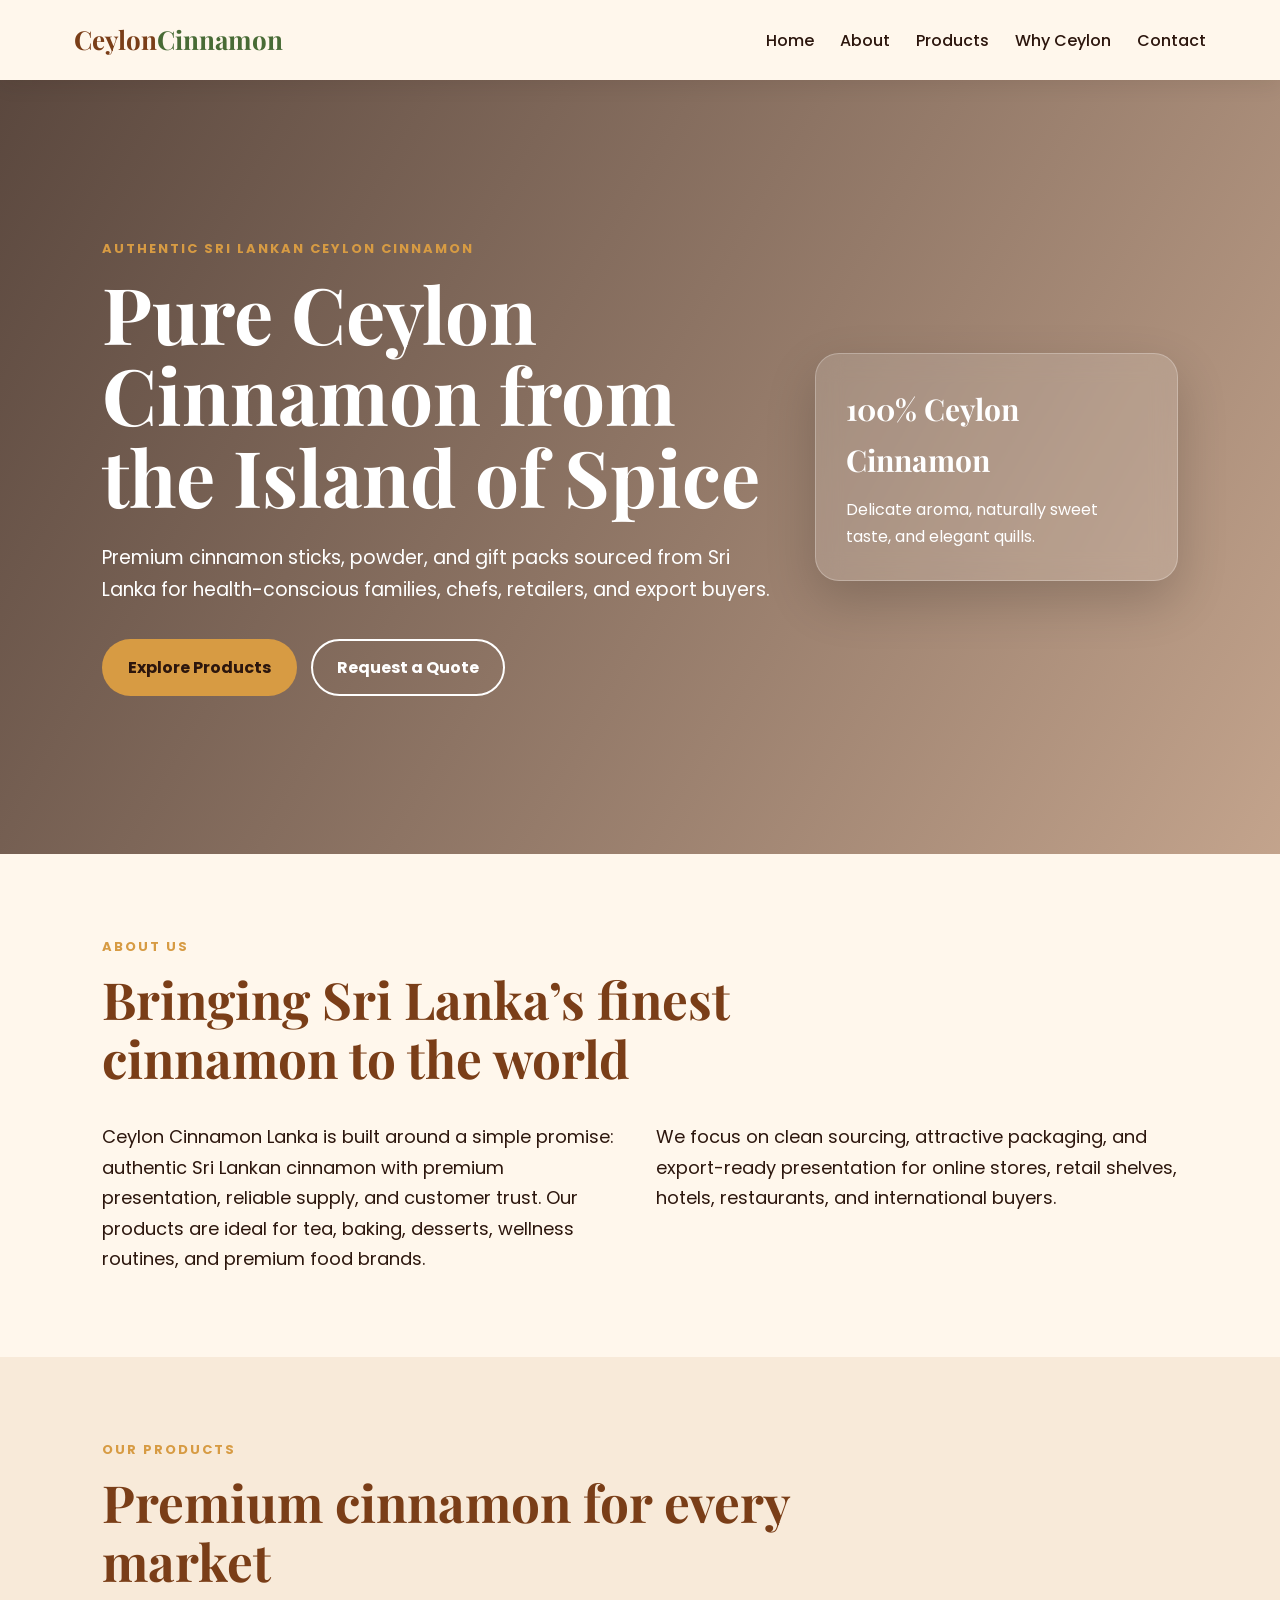
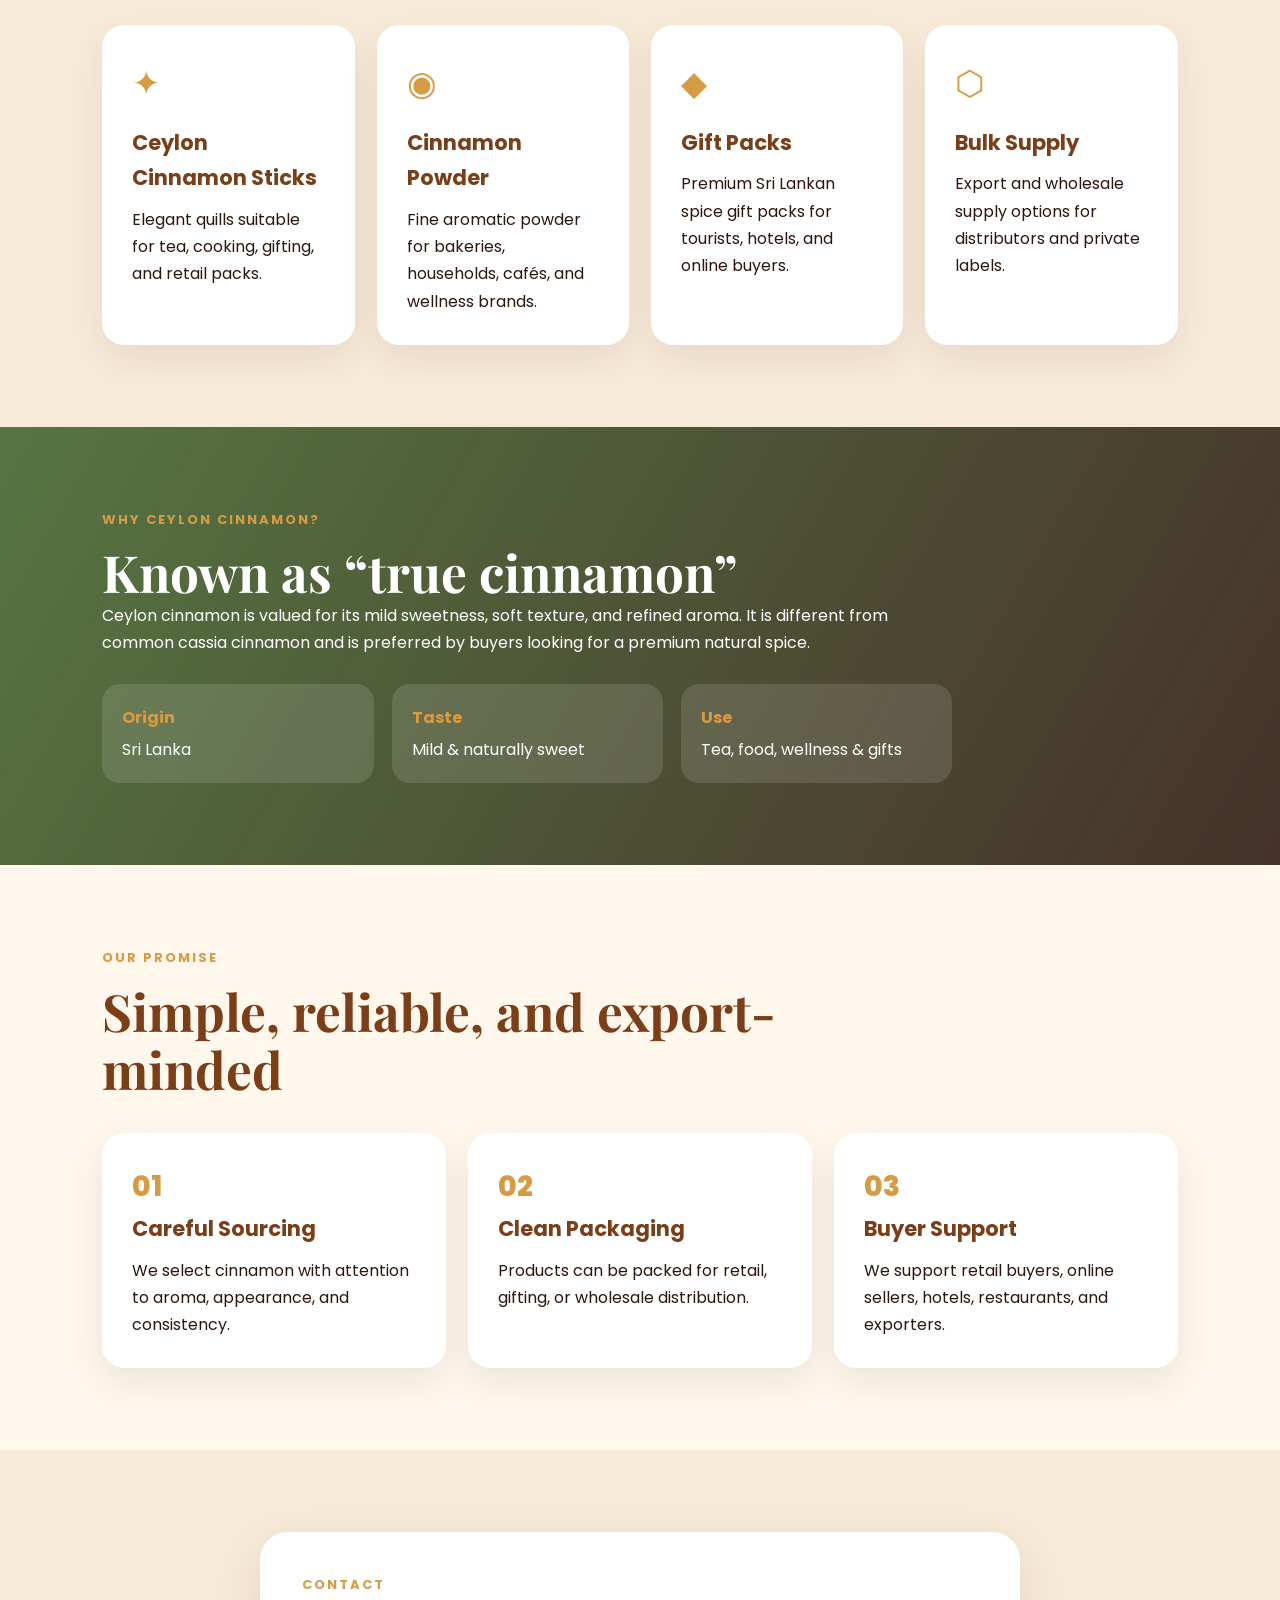
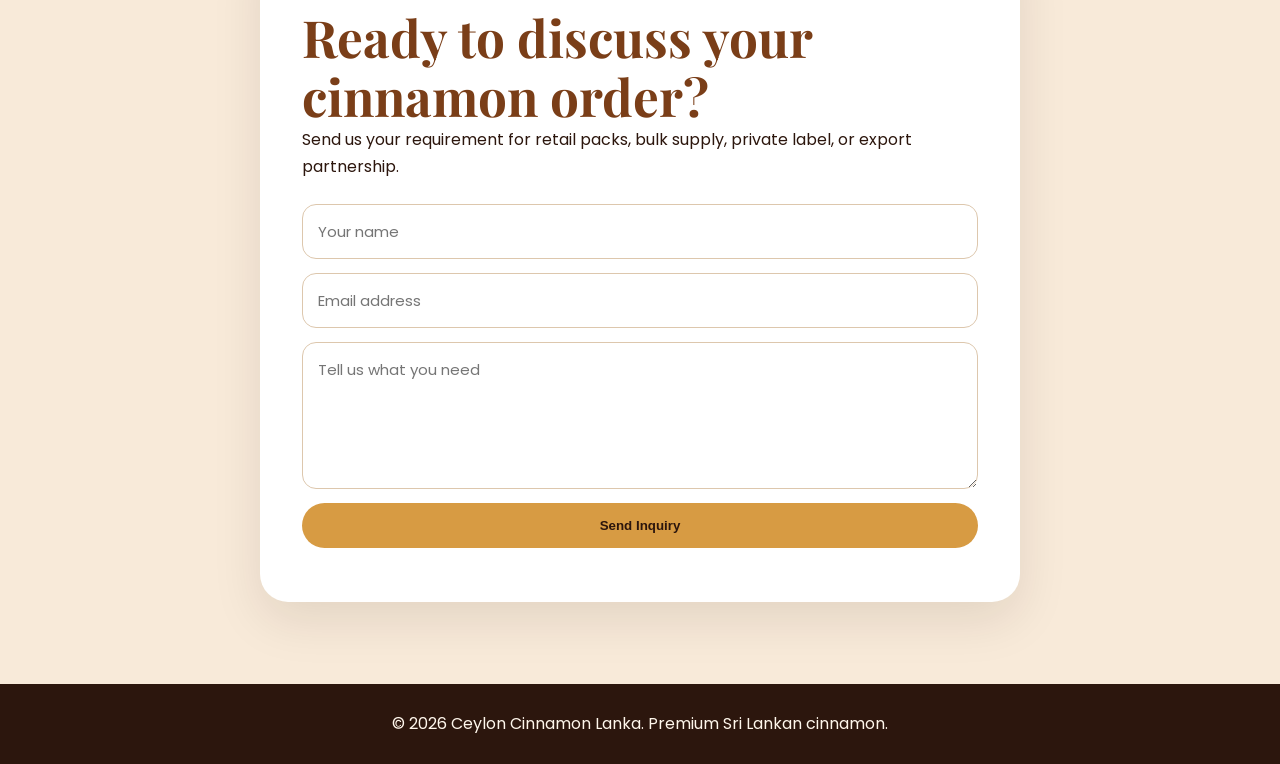
==== index.html @ b7e73db4 "Add files via upload" ====
<!DOCTYPE html>
<html lang="en">
<head>
  <meta charset="UTF-8" />
  <meta name="viewport" content="width=device-width, initial-scale=1.0" />
  <title>Ceylon Cinnamon Lanka | Pure Sri Lankan Cinnamon</title>
  <meta name="description" content="Premium Sri Lankan Ceylon cinnamon for wellness, kitchens, gifting, and export buyers. Discover true Ceylon cinnamon from Sri Lanka." />
  <link rel="preconnect" href="https://fonts.googleapis.com">
  <link rel="preconnect" href="https://fonts.gstatic.com" crossorigin>
  <link href="https://fonts.googleapis.com/css2?family=Playfair+Display:wght@600;700&family=Poppins:wght@300;400;500;600;700&display=swap" rel="stylesheet">
  <link rel="stylesheet" href="style.css" />
</head>
<body>
  <header class="site-header">
    <nav class="navbar">
      <div class="logo">Ceylon<span>Cinnamon</span></div>
      <button class="menu-toggle" id="menuToggle">☰</button>
      <ul class="nav-links" id="navLinks">
        <li><a href="#home">Home</a></li>
        <li><a href="#about">About</a></li>
        <li><a href="#products">Products</a></li>
        <li><a href="#why">Why Ceylon</a></li>
        <li><a href="#contact">Contact</a></li>
      </ul>
    </nav>
  </header>

  <main>
    <section class="hero" id="home">
      <div class="hero-content">
        <p class="eyebrow">Authentic Sri Lankan Ceylon Cinnamon</p>
        <h1>Pure Ceylon Cinnamon from the Island of Spice</h1>
        <p class="hero-text">Premium cinnamon sticks, powder, and gift packs sourced from Sri Lanka for health-conscious families, chefs, retailers, and export buyers.</p>
        <div class="hero-actions">
          <a href="#products" class="btn primary">Explore Products</a>
          <a href="#contact" class="btn secondary">Request a Quote</a>
        </div>
      </div>
      <div class="hero-card">
        <h3>100% Ceylon Cinnamon</h3>
        <p>Delicate aroma, naturally sweet taste, and elegant quills.</p>
      </div>
    </section>

    <section class="section about" id="about">
      <div class="section-heading">
        <p class="eyebrow">About Us</p>
        <h2>Bringing Sri Lanka’s finest cinnamon to the world</h2>
      </div>
      <div class="two-column">
        <p>Ceylon Cinnamon Lanka is built around a simple promise: authentic Sri Lankan cinnamon with premium presentation, reliable supply, and customer trust. Our products are ideal for tea, baking, desserts, wellness routines, and premium food brands.</p>
        <p>We focus on clean sourcing, attractive packaging, and export-ready presentation for online stores, retail shelves, hotels, restaurants, and international buyers.</p>
      </div>
    </section>

    <section class="section products" id="products">
      <div class="section-heading">
        <p class="eyebrow">Our Products</p>
        <h2>Premium cinnamon for every market</h2>
      </div>
      <div class="product-grid">
        <article class="product-card">
          <div class="product-icon">✦</div>
          <h3>Ceylon Cinnamon Sticks</h3>
          <p>Elegant quills suitable for tea, cooking, gifting, and retail packs.</p>
        </article>
        <article class="product-card">
          <div class="product-icon">◉</div>
          <h3>Cinnamon Powder</h3>
          <p>Fine aromatic powder for bakeries, households, cafés, and wellness brands.</p>
        </article>
        <article class="product-card">
          <div class="product-icon">◆</div>
          <h3>Gift Packs</h3>
          <p>Premium Sri Lankan spice gift packs for tourists, hotels, and online buyers.</p>
        </article>
        <article class="product-card">
          <div class="product-icon">⬡</div>
          <h3>Bulk Supply</h3>
          <p>Export and wholesale supply options for distributors and private labels.</p>
        </article>
      </div>
    </section>

    <section class="section why" id="why">
      <div class="why-content">
        <p class="eyebrow">Why Ceylon Cinnamon?</p>
        <h2>Known as “true cinnamon”</h2>
        <p>Ceylon cinnamon is valued for its mild sweetness, soft texture, and refined aroma. It is different from common cassia cinnamon and is preferred by buyers looking for a premium natural spice.</p>
        <div class="features">
          <div><strong>Origin</strong><span>Sri Lanka</span></div>
          <div><strong>Taste</strong><span>Mild & naturally sweet</span></div>
          <div><strong>Use</strong><span>Tea, food, wellness & gifts</span></div>
        </div>
      </div>
    </section>

    <section class="section process">
      <div class="section-heading">
        <p class="eyebrow">Our Promise</p>
        <h2>Simple, reliable, and export-minded</h2>
      </div>
      <div class="steps">
        <div class="step"><span>01</span><h3>Careful Sourcing</h3><p>We select cinnamon with attention to aroma, appearance, and consistency.</p></div>
        <div class="step"><span>02</span><h3>Clean Packaging</h3><p>Products can be packed for retail, gifting, or wholesale distribution.</p></div>
        <div class="step"><span>03</span><h3>Buyer Support</h3><p>We support retail buyers, online sellers, hotels, restaurants, and exporters.</p></div>
      </div>
    </section>

    <section class="section contact" id="contact">
      <div class="contact-card">
        <p class="eyebrow">Contact</p>
        <h2>Ready to discuss your cinnamon order?</h2>
        <p>Send us your requirement for retail packs, bulk supply, private label, or export partnership.</p>
        <form id="contactForm">
          <input type="text" placeholder="Your name" required>
          <input type="email" placeholder="Email address" required>
          <textarea placeholder="Tell us what you need" rows="5" required></textarea>
          <button type="submit" class="btn primary">Send Inquiry</button>
        </form>
        <p class="form-note" id="formNote"></p>
      </div>
    </section>
  </main>

  <footer>
    <p>© 2026 Ceylon Cinnamon Lanka. Premium Sri Lankan cinnamon.</p>
  </footer>

  <script src="script.js"></script>
</body>
</html>
---- style.css ----
:root {
  --brown: #7a3e18;
  --dark: #2c160d;
  --gold: #d79b43;
  --cream: #fff7ec;
  --light: #f8ead9;
  --green: #486b35;
  --white: #ffffff;
}

* { box-sizing: border-box; margin: 0; padding: 0; }
html { scroll-behavior: smooth; }
body { font-family: 'Poppins', sans-serif; color: var(--dark); background: var(--cream); line-height: 1.7; }
a { color: inherit; text-decoration: none; }

.site-header { position: sticky; top: 0; z-index: 10; background: rgba(255,247,236,.95); box-shadow: 0 5px 20px rgba(44,22,13,.08); }
.navbar { max-width: 1180px; margin: auto; display: flex; justify-content: space-between; align-items: center; padding: 18px 24px; }
.logo { font-family: 'Playfair Display', serif; font-size: 26px; font-weight: 700; color: var(--brown); }
.logo span { color: var(--green); }
.nav-links { list-style: none; display: flex; gap: 26px; font-weight: 500; }
.nav-links a:hover { color: var(--brown); }
.menu-toggle { display: none; border: none; background: transparent; font-size: 28px; }

.hero { min-height: 86vh; display: grid; grid-template-columns: 1.3fr .7fr; align-items: center; gap: 40px; padding: 80px 8%; background: linear-gradient(120deg, rgba(44,22,13,.78), rgba(122,62,24,.45)), url('https://images.unsplash.com/photo-1626266061368-46a8f578ddd6?auto=format&fit=crop&w=1600&q=80') center/cover; color: var(--white); }
.hero h1 { font-family: 'Playfair Display', serif; font-size: clamp(42px, 7vw, 78px); line-height: 1.05; max-width: 850px; }
.eyebrow { color: var(--gold); font-weight: 700; letter-spacing: 2px; text-transform: uppercase; font-size: 13px; margin-bottom: 12px; }
.hero-text { max-width: 680px; font-size: 19px; margin: 24px 0 32px; }
.hero-actions { display: flex; flex-wrap: wrap; gap: 14px; }
.btn { display: inline-block; padding: 13px 24px; border-radius: 999px; font-weight: 700; border: 2px solid transparent; cursor: pointer; }
.primary { background: var(--gold); color: var(--dark); }
.secondary { border-color: var(--white); color: var(--white); }
.hero-card { background: rgba(255,255,255,.14); backdrop-filter: blur(12px); border: 1px solid rgba(255,255,255,.25); padding: 30px; border-radius: 24px; box-shadow: 0 20px 50px rgba(0,0,0,.18); }
.hero-card h3 { font-family: 'Playfair Display', serif; font-size: 30px; margin-bottom: 10px; }

.section { padding: 82px 8%; }
.section-heading { max-width: 760px; margin-bottom: 34px; }
.section h2 { font-family: 'Playfair Display', serif; font-size: clamp(32px, 4vw, 52px); line-height: 1.15; color: var(--brown); }
.two-column { display: grid; grid-template-columns: repeat(2, 1fr); gap: 32px; font-size: 18px; }
.products { background: var(--light); }
.product-grid { display: grid; grid-template-columns: repeat(4, 1fr); gap: 22px; }
.product-card, .step { background: var(--white); padding: 30px; border-radius: 22px; box-shadow: 0 14px 35px rgba(44,22,13,.08); }
.product-icon { font-size: 34px; color: var(--gold); margin-bottom: 12px; }
.product-card h3, .step h3 { font-size: 21px; margin-bottom: 10px; color: var(--brown); }

.why { background: linear-gradient(120deg, rgba(72,107,53,.92), rgba(44,22,13,.88)), url('https://images.unsplash.com/photo-1607683359572-1c20ee9725f5?auto=format&fit=crop&w=1600&q=80') center/cover; color: var(--white); }
.why h2 { color: var(--white); }
.why-content { max-width: 850px; }
.features { display: grid; grid-template-columns: repeat(3, 1fr); gap: 18px; margin-top: 28px; }
.features div { background: rgba(255,255,255,.12); padding: 20px; border-radius: 18px; }
.features strong { display: block; color: var(--gold); margin-bottom: 5px; }

.steps { display: grid; grid-template-columns: repeat(3, 1fr); gap: 22px; }
.step span { color: var(--gold); font-weight: 800; font-size: 28px; }
.contact { background: var(--light); }
.contact-card { max-width: 760px; margin: auto; background: var(--white); padding: 42px; border-radius: 28px; box-shadow: 0 18px 50px rgba(44,22,13,.1); }
form { display: grid; gap: 14px; margin-top: 24px; }
input, textarea { width: 100%; padding: 15px; border: 1px solid #ddc7ad; border-radius: 14px; font-family: inherit; font-size: 15px; }
.form-note { margin-top: 12px; color: var(--green); font-weight: 600; }
footer { text-align: center; padding: 26px; background: var(--dark); color: var(--cream); }

@media (max-width: 850px) {
  .menu-toggle { display: block; }
  .nav-links { display: none; position: absolute; top: 70px; left: 0; right: 0; background: var(--cream); flex-direction: column; padding: 22px; box-shadow: 0 18px 30px rgba(0,0,0,.08); }
  .nav-links.active { display: flex; }
  .hero, .two-column, .product-grid, .features, .steps { grid-template-columns: 1fr; }
  .hero { padding-top: 60px; }
}
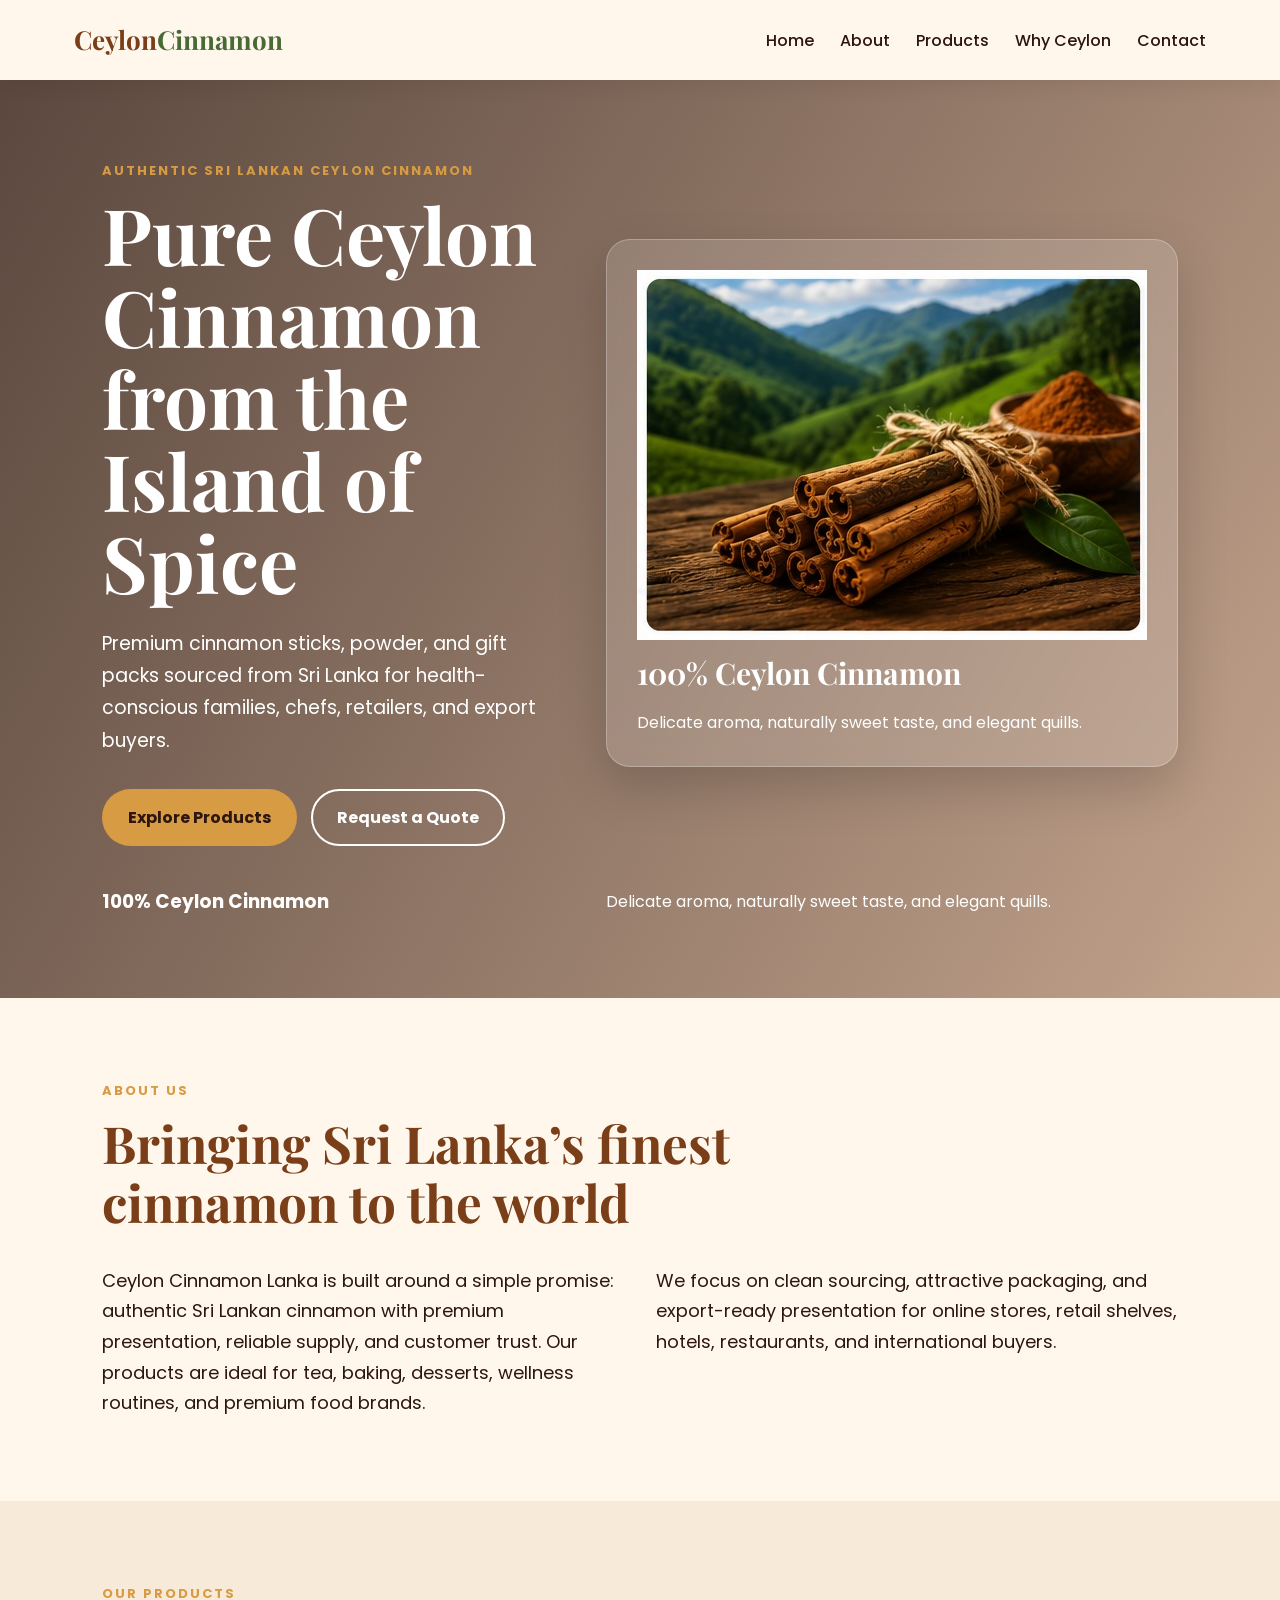
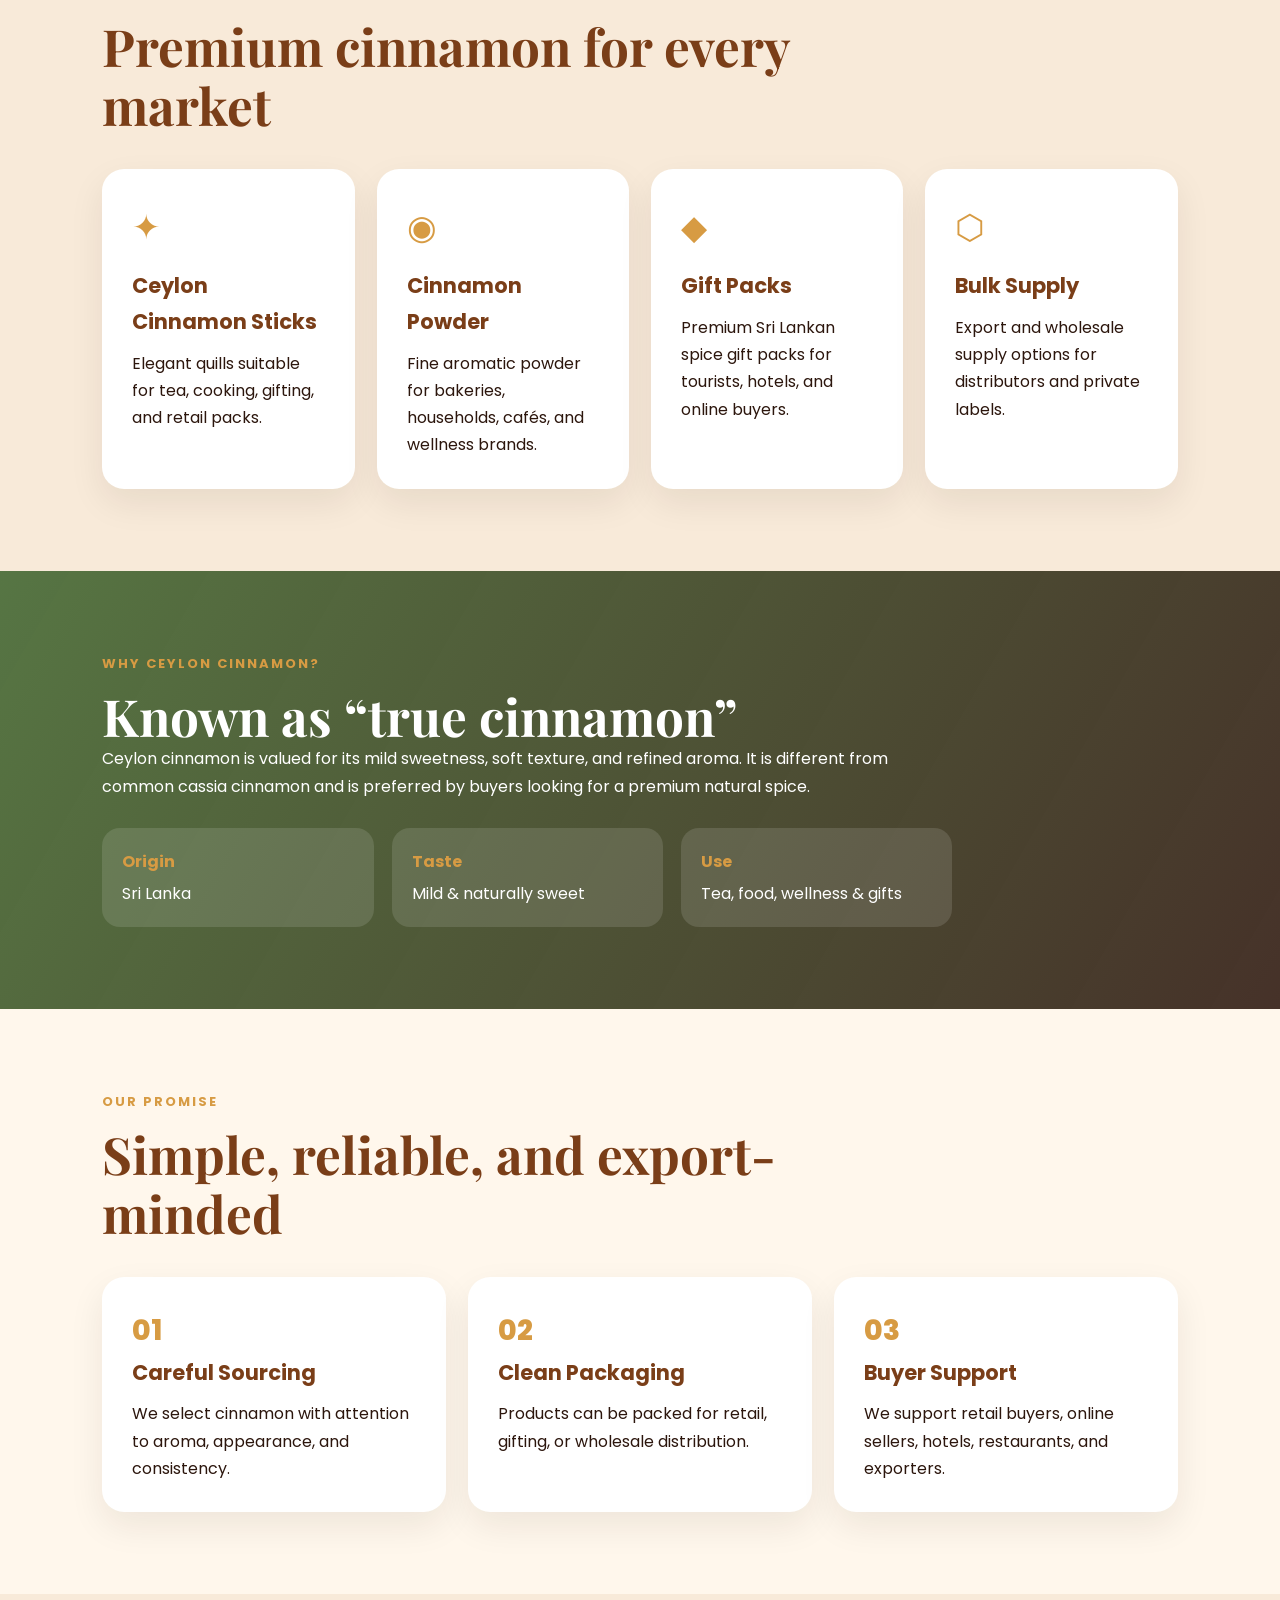
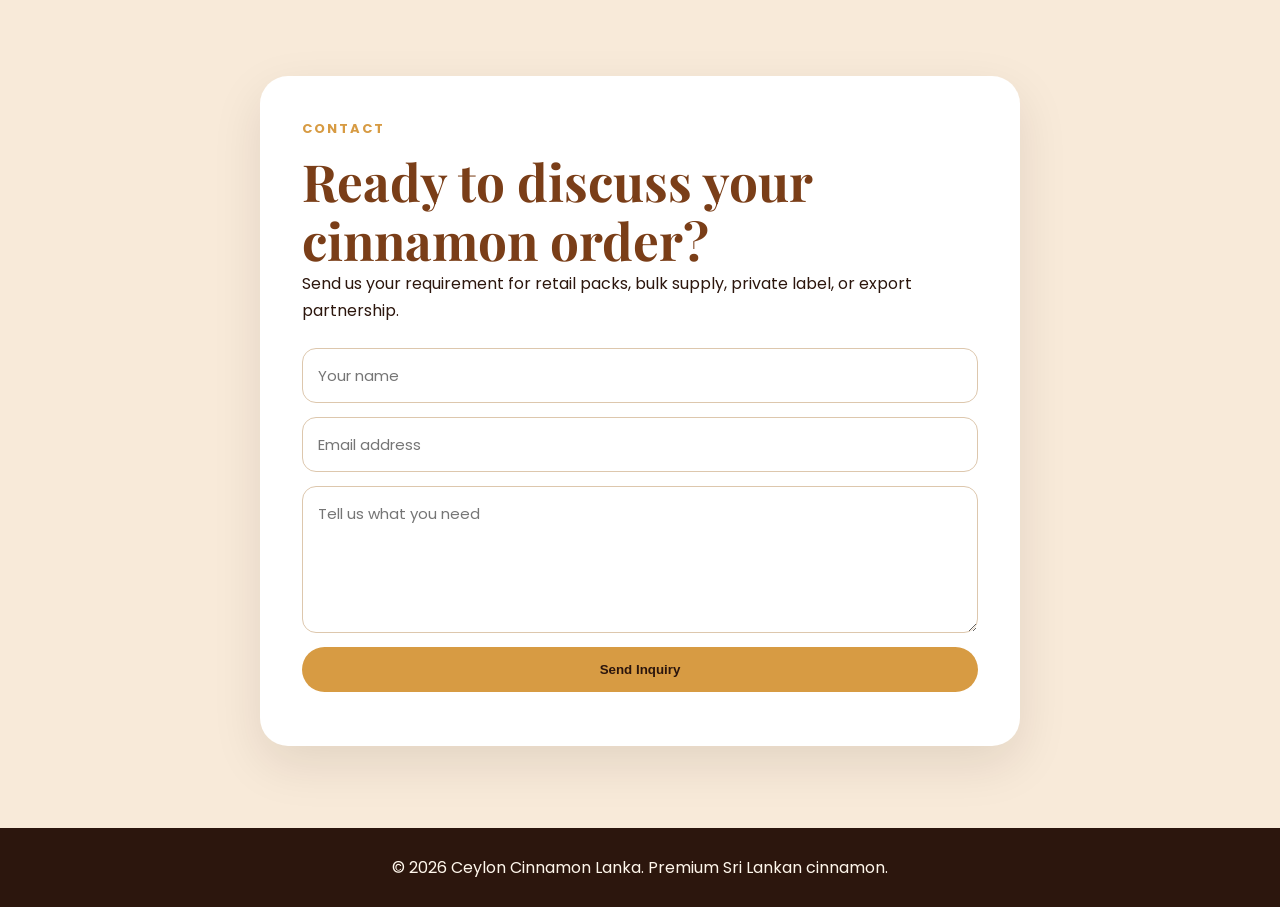
==== commit 9755a2db: "Update index.html" ====
--- a/index.html
+++ b/index.html
@@ -36,7 +36,11 @@
           <a href="#contact" class="btn secondary">Request a Quote</a>
         </div>
       </div>
-      <div class="hero-card">
+      <div class="hero-card"> 
+        <img src="images/hero-cinnamon.jpg" alt="Premium Sri Lankan Ceylon Cinnamon">
+  <h3>100% Ceylon Cinnamon</h3>
+  <p>Delicate aroma, naturally sweet taste, and elegant quills.</p>
+</div>
         <h3>100% Ceylon Cinnamon</h3>
         <p>Delicate aroma, naturally sweet taste, and elegant quills.</p>
       </div>
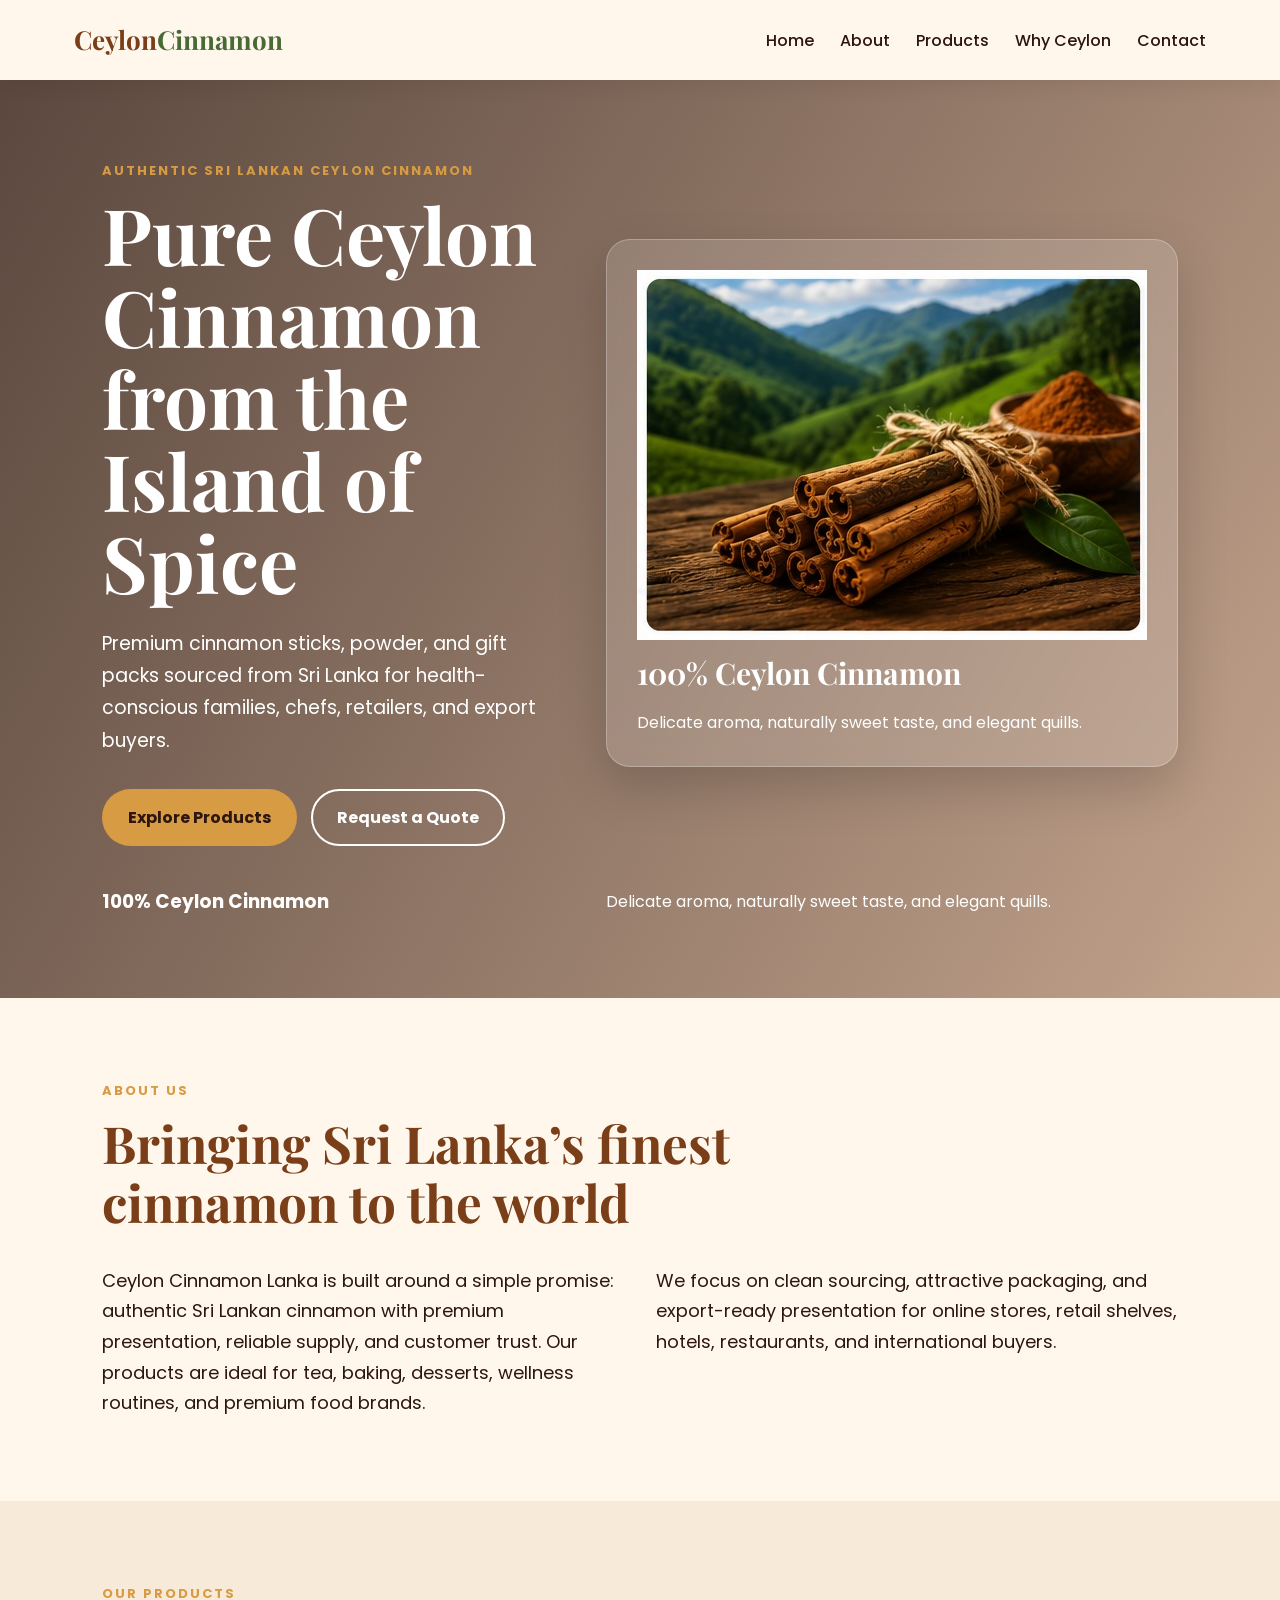
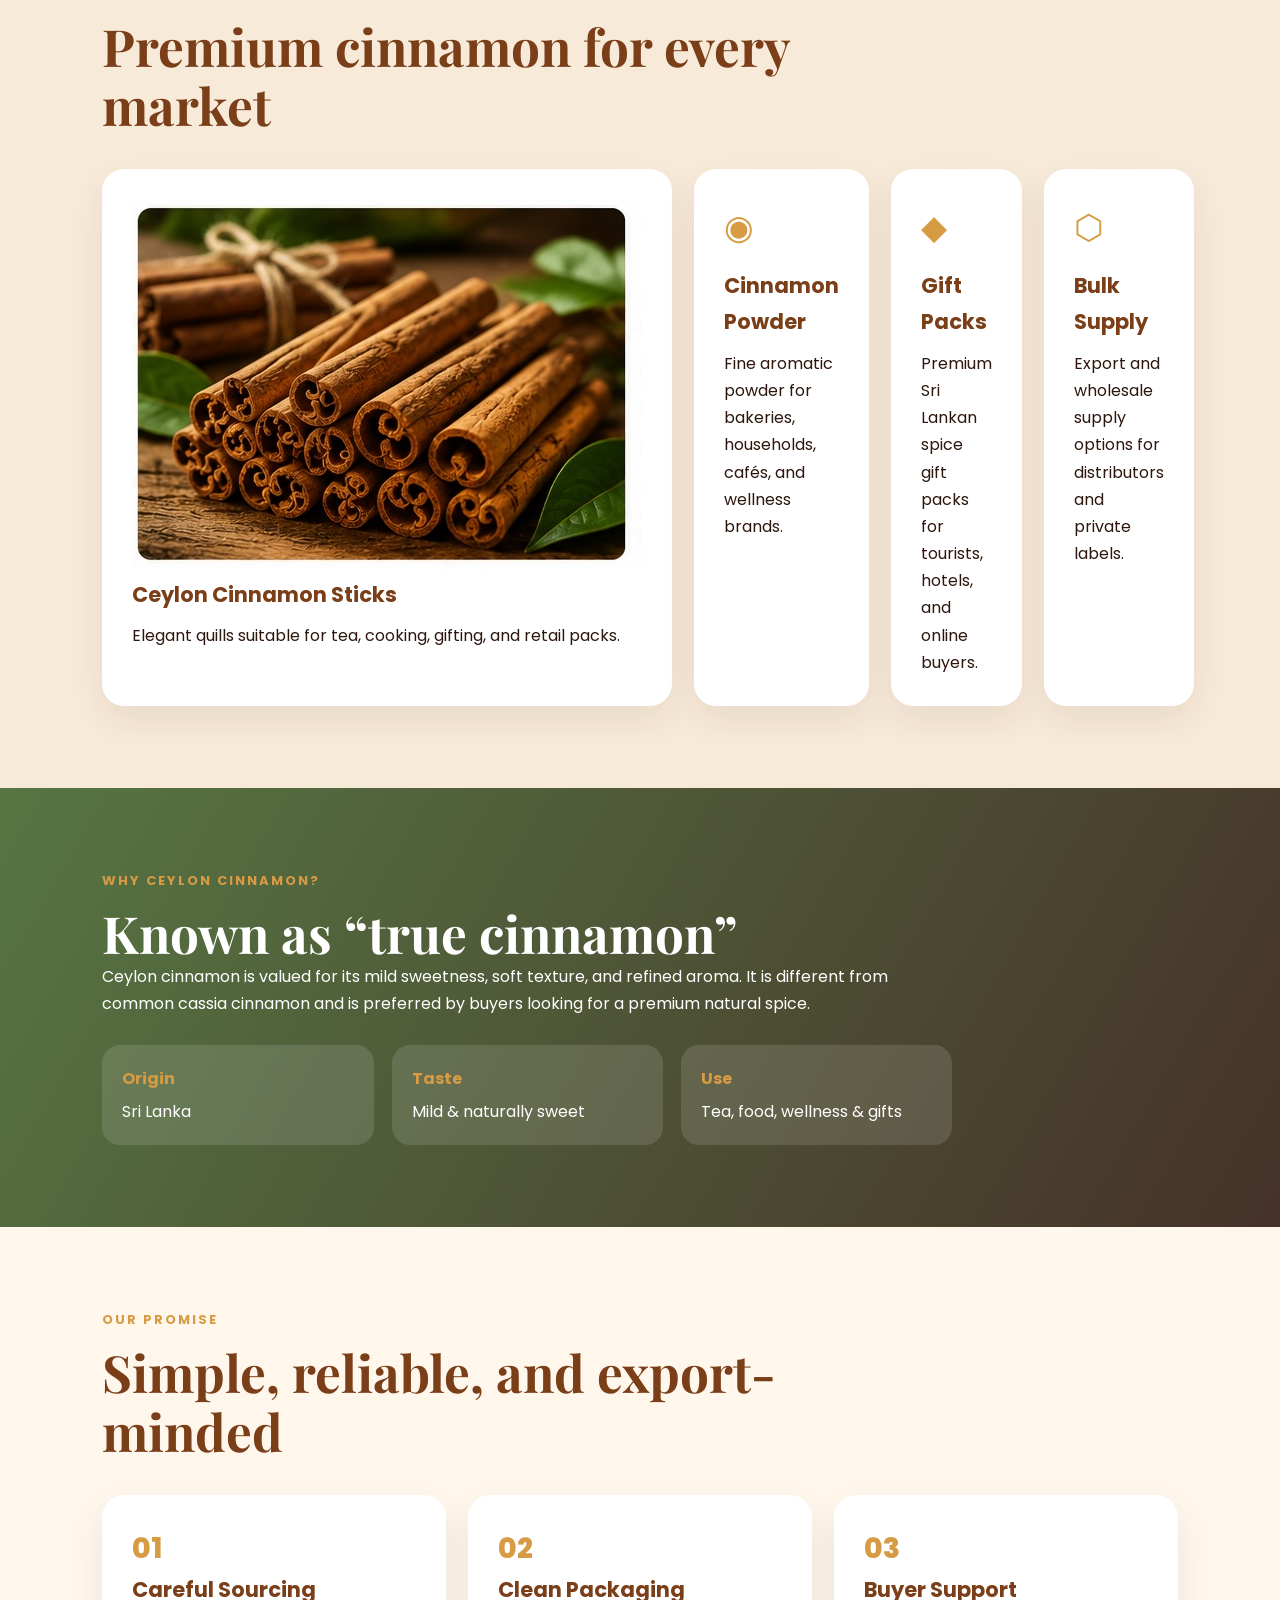
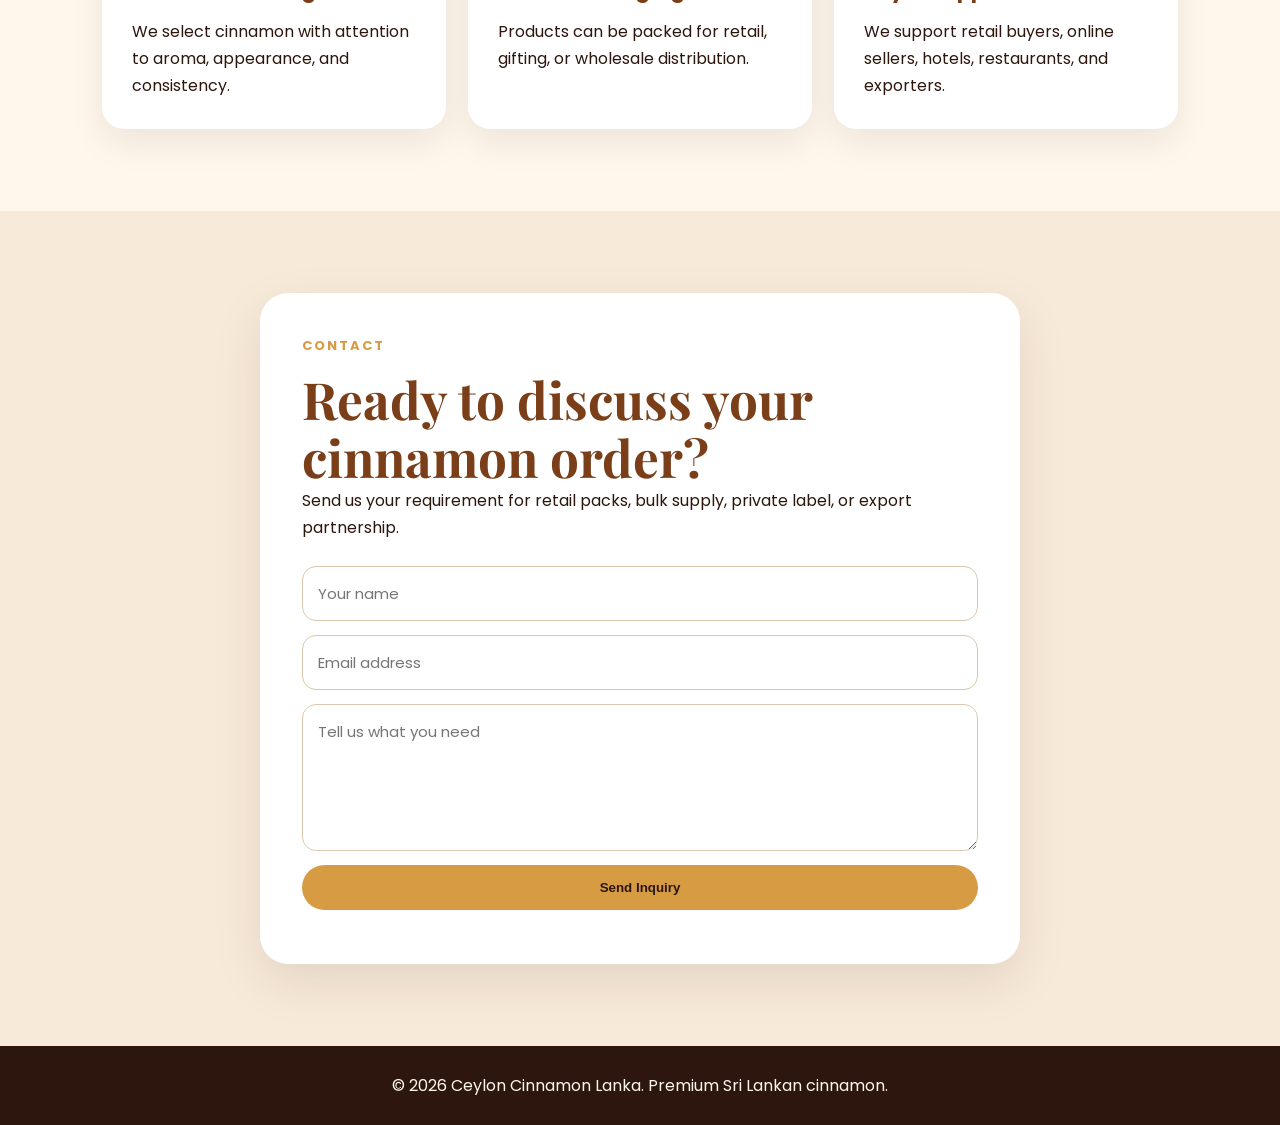
==== commit 3e68359a: "Rename main.html to index.html" ====
--- a/index.html
+++ b/index.html
@@ -64,8 +64,8 @@
       </div>
       <div class="product-grid">
         <article class="product-card">
-          <div class="product-icon">✦</div>
-          <h3>Ceylon Cinnamon Sticks</h3>
+          <img src="images/cinnamon-sticks.jpg" alt="Ceylon Cinnamon Sticks" class="product-img">
+<h3>Ceylon Cinnamon Sticks</h3>
           <p>Elegant quills suitable for tea, cooking, gifting, and retail packs.</p>
         </article>
         <article class="product-card">
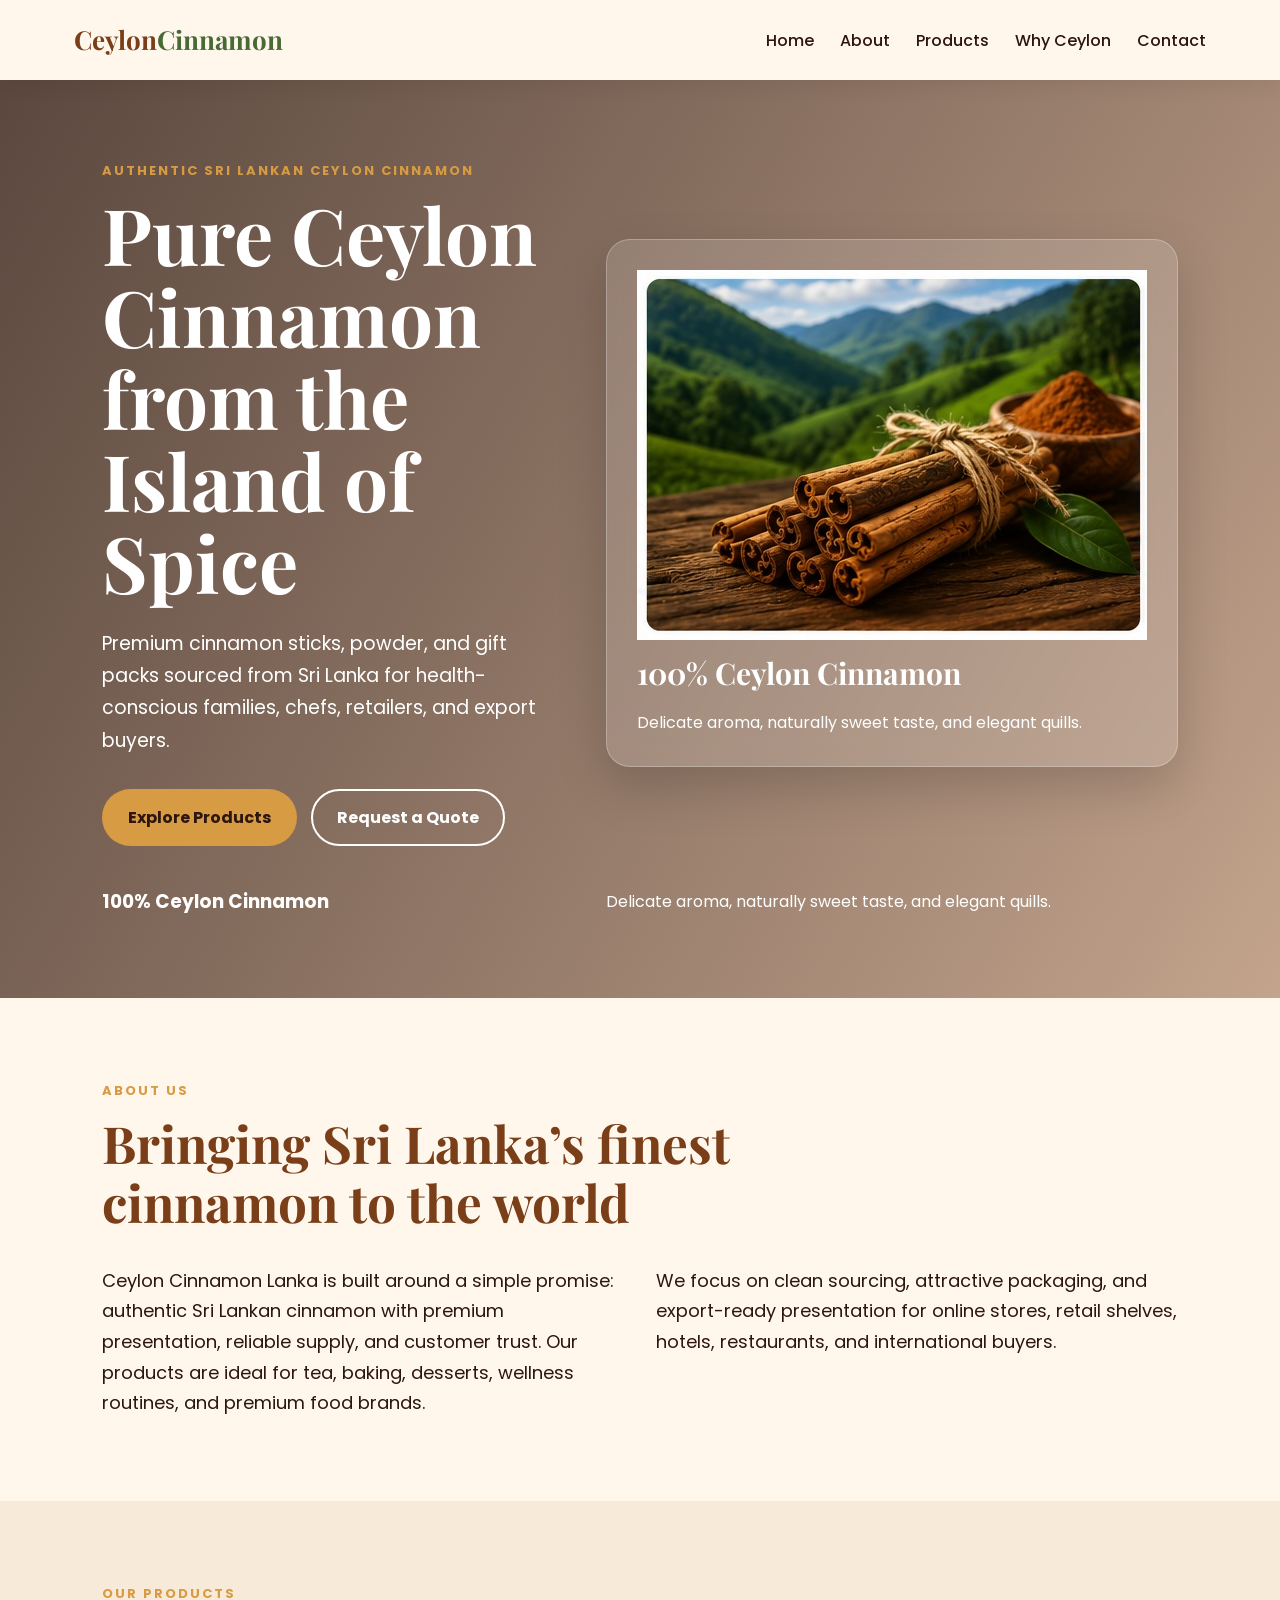
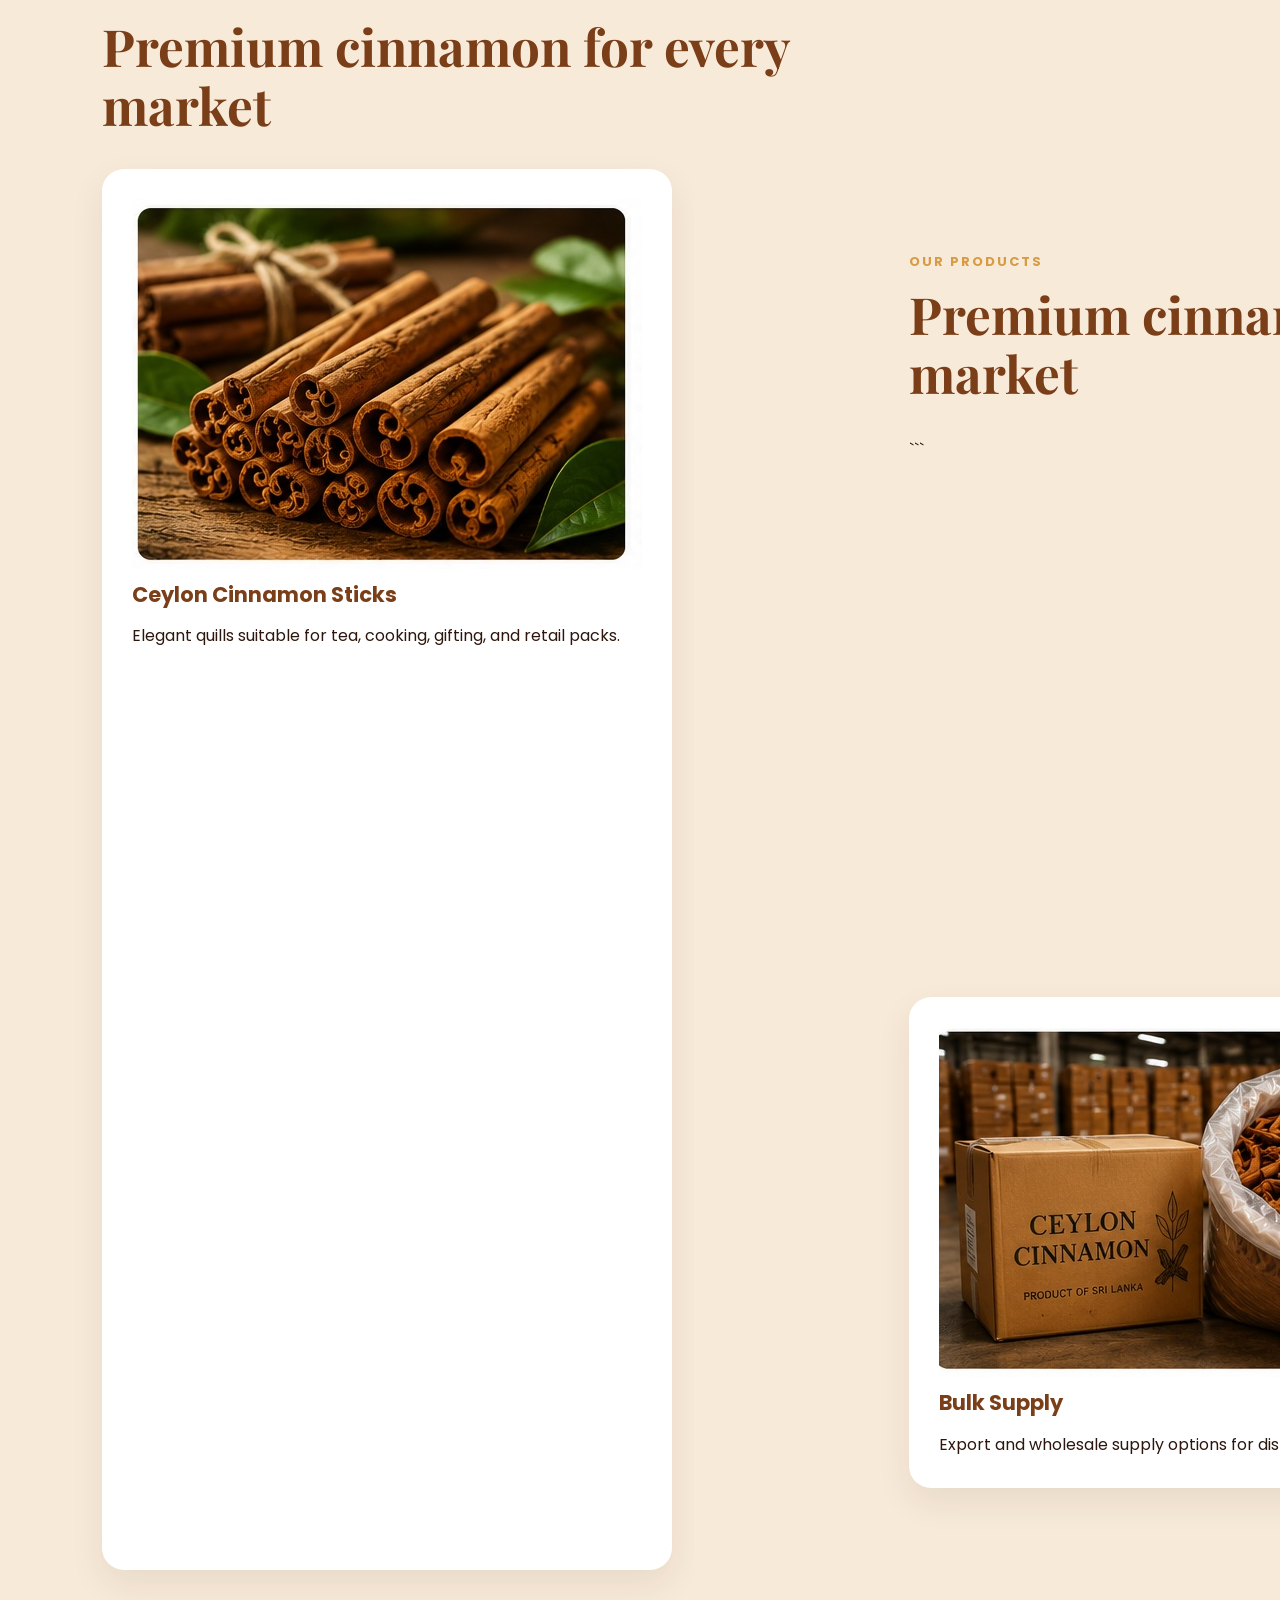
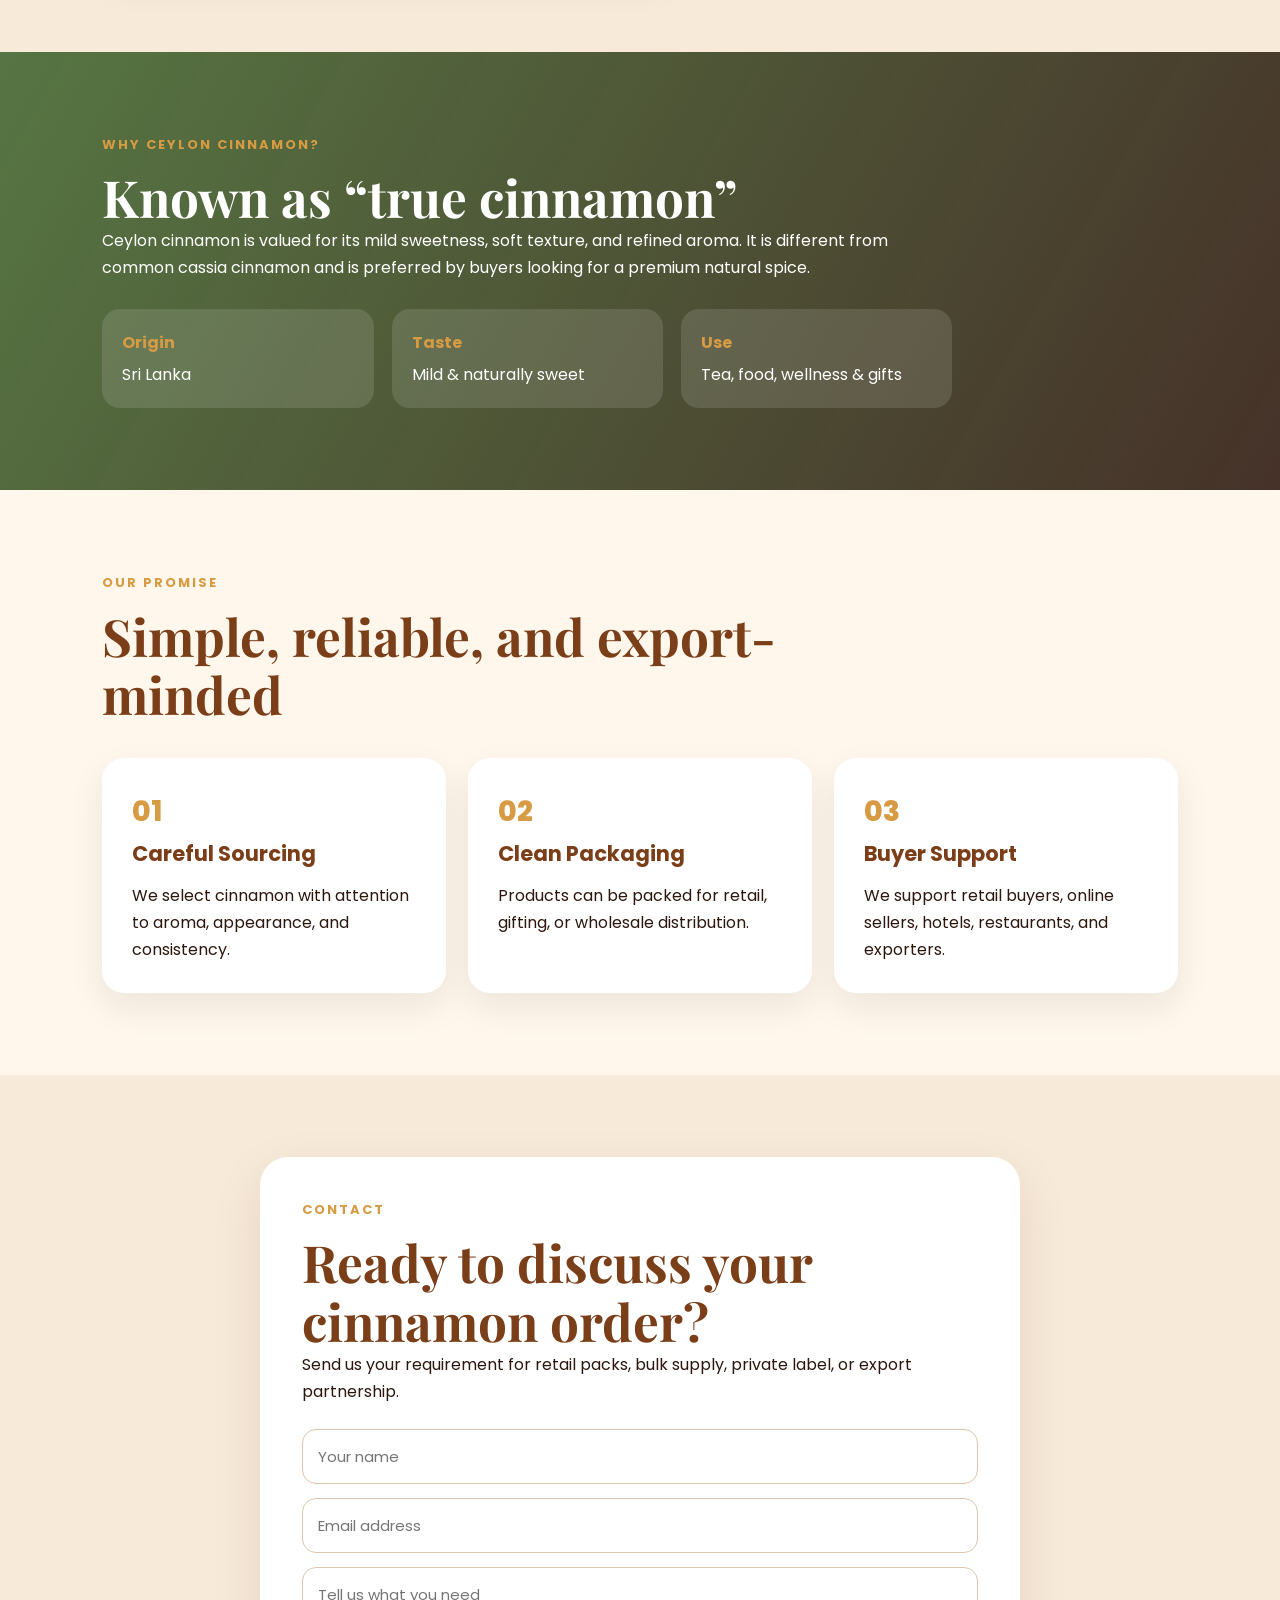
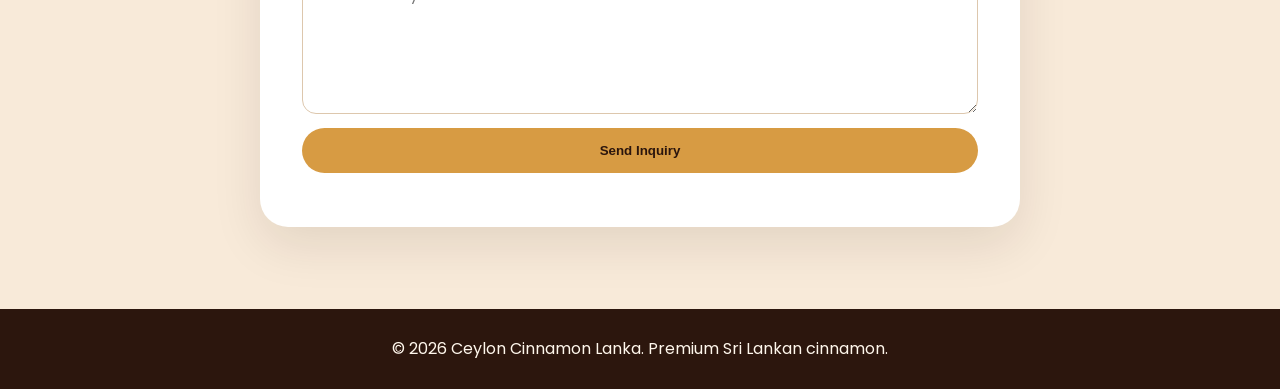
==== commit 37319381: "Update index.html" ====
--- a/index.html
+++ b/index.html
@@ -68,21 +68,41 @@
 <h3>Ceylon Cinnamon Sticks</h3>
           <p>Elegant quills suitable for tea, cooking, gifting, and retail packs.</p>
         </article>
-        <article class="product-card">
-          <div class="product-icon">◉</div>
-          <h3>Cinnamon Powder</h3>
-          <p>Fine aromatic powder for bakeries, households, cafés, and wellness brands.</p>
-        </article>
-        <article class="product-card">
-          <div class="product-icon">◆</div>
-          <h3>Gift Packs</h3>
-          <p>Premium Sri Lankan spice gift packs for tourists, hotels, and online buyers.</p>
-        </article>
-        <article class="product-card">
-          <div class="product-icon">⬡</div>
-          <h3>Bulk Supply</h3>
-          <p>Export and wholesale supply options for distributors and private labels.</p>
-        </article>
+       <section class="section products" id="products">
+  <div class="section-heading">
+    <p class="eyebrow">Our Products</p>
+    <h2>Premium cinnamon for every market</h2>
+  </div>
+
+  <div class="product-grid">
+
+```
+<article class="product-card">
+  <img src="images/cinnamon-sticks.jpg" alt="Ceylon Cinnamon Sticks" class="product-img">
+  <h3>Ceylon Cinnamon Sticks</h3>
+  <p>Elegant quills suitable for tea, cooking, gifting, and retail packs.</p>
+</article>
+
+<article class="product-card">
+  <img src="images/cinnamon-powder.jpg" alt="Ceylon Cinnamon Powder" class="product-img">
+  <h3>Cinnamon Powder</h3>
+  <p>Fine aromatic powder for bakeries, households, cafés, and wellness brands.</p>
+</article>
+
+<article class="product-card">
+  <img src="images/gift-pack.jpg" alt="Premium Cinnamon Gift Pack" class="product-img">
+  <h3>Gift Packs</h3>
+  <p>Premium Sri Lankan spice gift packs for tourists, hotels, and online buyers.</p>
+</article>
+
+<article class="product-card">
+  <img src="images/bulk-cinnamon.jpg" alt="Bulk Ceylon Cinnamon Supply" class="product-img">
+  <h3>Bulk Supply</h3>
+  <p>Export and wholesale supply options for distributors and private labels.</p>
+</article>
+  </div>
+</section>
+
       </div>
     </section>
 
